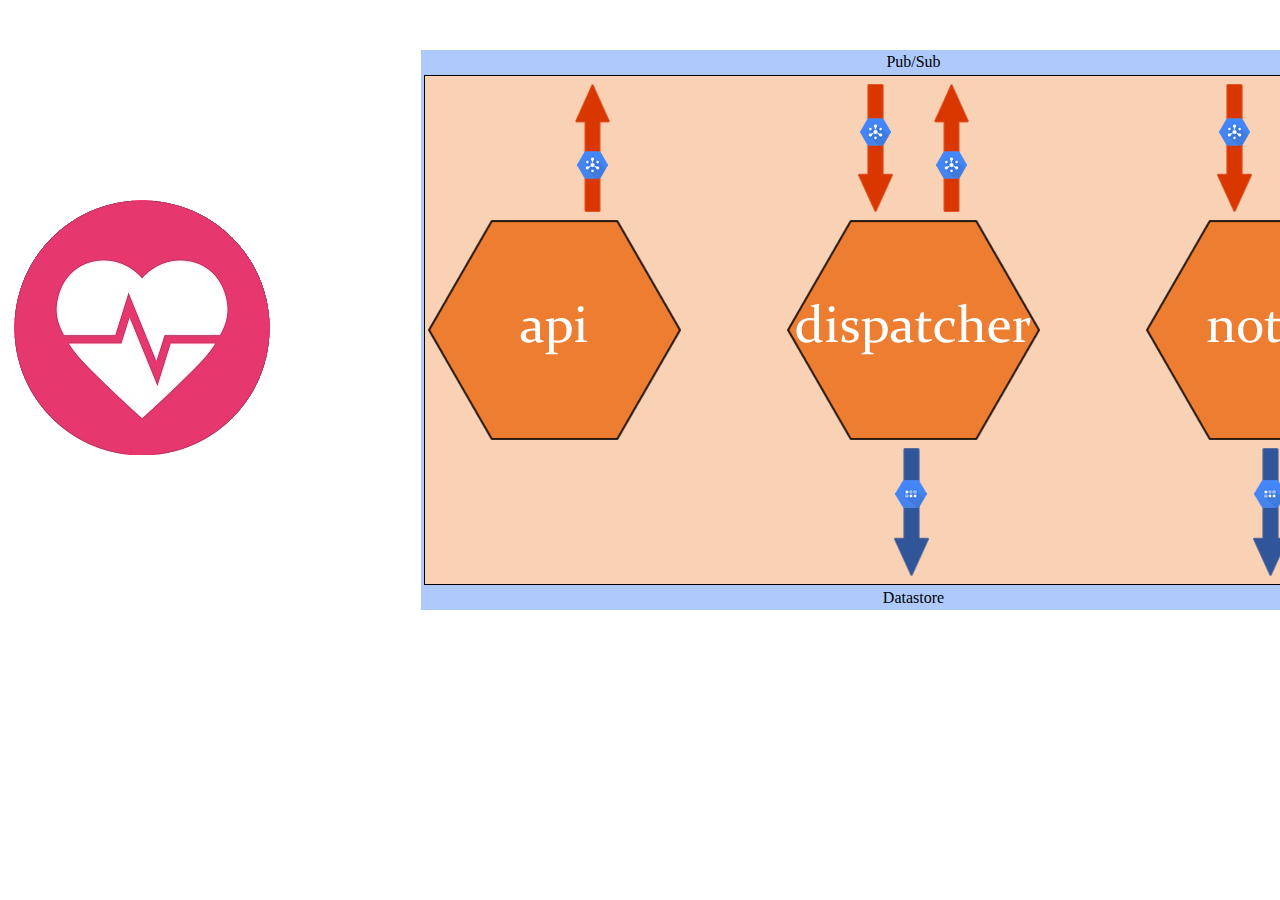
==== www/demo.html @ fe23e0cb "Initial demo page" ====
<!DOCTYPE html>
<html lang="en">
  <head>
    <meta charset="utf-8">
    <meta name="viewport" content="width=device-width, initial-scale=1, shrink-to-fit=no">
    <meta name="description" content="">
    <meta name="author" content="Mario Medeiros">
    <link rel="icon" href="favicon.ico">
    <title>xall.cloud</title>

    <link href="./demo.css" rel="stylesheet">

    <script src="./script.js"></script>
  </head>

  <body>
            
        <table class="mainTable">
                <tbody>
                <tr>
                <td style="text-align: center; vertical-align: middle;">
                       
                    <table class="callpointTable"><tbody><tr><td>
                            <img onclick="toggleCPT()" id="cpt" class="cpt" src="./callpoint.fw.png" alt="coracao">
                    </td><td>
                            <img id="barra-cp-fixed-initial" class="imNext" src="./blank140x140.png">
                    </td></tr></tbody></tr></table>

                         
                </td>
                <td>
                    
                        <table class="servicesTable">
                                <tbody>
                                <tr>
                                <td>Pub/Sub</td>
                                </tr>
                                <tr>
                                <td>
                                    
                                        <table class="svcTable">
                                                <tr>
                                                    <td><img id="barra-cp-fixed-initial" class="imNext" src="./svc-top-p1.png"><img id="barra-cp-progress1" class="imNext" src="./svc-top-out.png"></td>
                                                    <td>&nbsp;</td>
                                                    <td><img id="barra-cp-fixed-initial" class="imNext" src="./svc-top-in.png"><img id="barra-cp-progress1" class="imNext" src="./svc-top-out.png"></td>
                                                    <td>&nbsp;</td>
                                                    <td><img id="barra-cp-fixed-initial" class="imNext" src="./svc-top-in.png"><img id="barra-cp-progress1" class="imNext" src="./svc-top-p2.png"></td>
                                                    </tr>
                                                    <tr>
                                                    <td><img id="barra-cp-fixed-initial" class="imNext" src="./service-api.png"></td>
                                                    <td>&nbsp;</td>
                                                    <td><img id="barra-cp-fixed-initial" class="imNext" src="./service-dispatcher.png"></td>
                                                    <td>&nbsp;</td>
                                                    <td><img id="barra-cp-fixed-initial" class="imNext" src="./service-notify.png"></td>
                                                </tr>
                                                <tr>
                                                        <td><img id="barra-cp-fixed-initial" class="imNext" src="./svc-bottom-p0.png"></td>
                                                        <td><img id="barra-cp-fixed-initial" class="imNext" src="./blank100x100.png"></td>
                                                        <td><img id="barra-cp-fixed-initial" class="imNext" src="./svc-bottom-out.png"></td>
                                                        <td><img id="barra-cp-fixed-initial" class="imNext" src="./blank100x100.png"></td>
                                                        <td><img id="barra-cp-fixed-initial" class="imNext" src="./svc-bottom-out.png"></td>
                                                </tr>
                                                </table>
                
                                </td>
                                </tr>
                                <tr>
                                <td>Datastore</td>
                                </tr>
                                </tbody>
                                </table>

                </td>
                <td>
                    

                        <td style="text-align: center; vertical-align: middle;">
                       
                                <table class="devicesTable">
                                        <tbody>
                                        <tr>
                                        <td><img id="barra-cp-fixed-initial" class="imNext" src="./blank100x100.png"></td>
                                        <td><img id="dev-phone" class="device" src="./device1.fw.png" alt="telefone do mario"></td>
                                        </tr>
                                        <tr>
                                        <td colspan="2"><img id="barra-cp-fixed-initial" class="imNext" src="./blank50x50.png"></td>
                                        </tr>
                                        <tr>
                                        <td colspan="2"><img id="barra-cp-fixed-initial" class="imNext" src="./blank50x50.png"></td>
                                        </tr>
                                        <tr>
                                        <td><img id="barra-cp-fixed-initial" class="imNext" src="./blank100x100.png"></td>
                                        <td><img id="dev-phone" class="device" src="./device2.fw.png" alt="telefone do mario"></td>
                                        </tr>
                                        </tbody>
                                        </table>
            
                                     
                            </td>

                </td>
                </tr>
                </tbody>
                </table>

        

    



  </body>
</html>
---- www/demo.css ----
table.svcTable {
    border: 1px solid rgb(0, 0, 0);
    background-color: #F9D1B5;
    width: 965px;
    height: 500px;
    text-align: center;
    padding: 0px 0px;
    font-size: 0;
  }
  table.svcTable td, table.svcTable th {
    padding: 0px 0px;
    font-size: 0;
  }

.imNext{
    display: block;
    float: left;
    font-size: 0;
}

table.servicesTable {
    border: 0px solid #FFFFFF;
    background-color: #AECAFC;
    text-align: center;
  }

  table.mainTable {
    border: 0px solid #FFFFFF;
    background-color: #FFFFFF;
    text-align: center;
  }
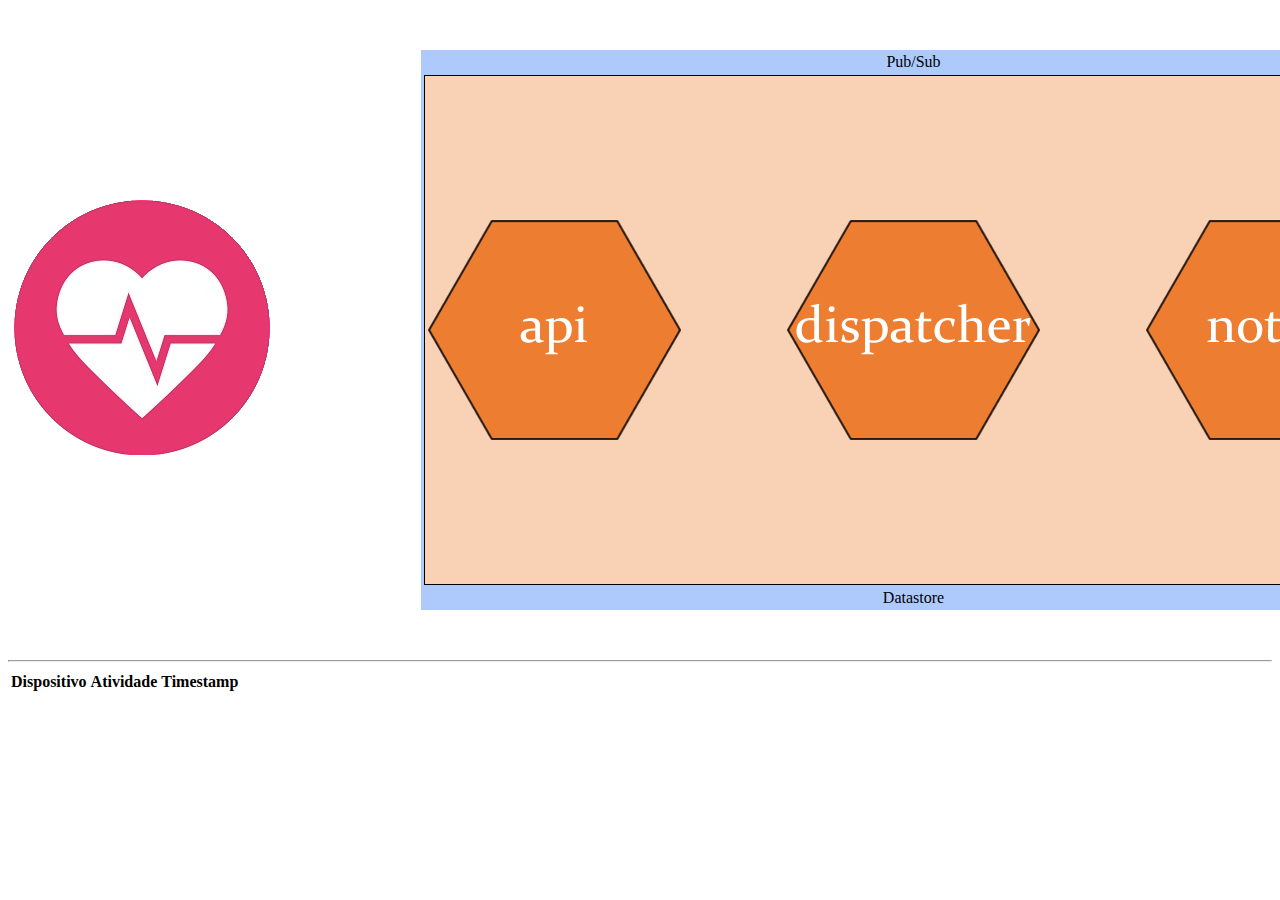
==== commit 73864ac1: "base before scripting" ====
--- a/www/demo.html
+++ b/www/demo.html
@@ -24,7 +24,7 @@
                     <table class="callpointTable"><tbody><tr><td>
                             <img onclick="toggleCPT()" id="cpt" class="cpt" src="./callpoint.fw.png" alt="coracao">
                     </td><td>
-                            <img id="barra-cp-fixed-initial" class="imNext" src="./blank140x140.png">
+                            <img id="cp-in" class="imNext" src="./dev-out-0.png">
                     </td></tr></tbody></tr></table>
 
                          
@@ -41,11 +41,11 @@
                                     
                                         <table class="svcTable">
                                                 <tr>
-                                                    <td><img id="barra-cp-fixed-initial" class="imNext" src="./svc-top-p1.png"><img id="barra-cp-progress1" class="imNext" src="./svc-top-out.png"></td>
+                                                    <td><img id="svc-api-top-in" class="imNext" src="./svc-top-p1.png"><img id="svc-api-top-out" class="imNext" src="./svc-top-p2.png"></td>
                                                     <td>&nbsp;</td>
-                                                    <td><img id="barra-cp-fixed-initial" class="imNext" src="./svc-top-in.png"><img id="barra-cp-progress1" class="imNext" src="./svc-top-out.png"></td>
+                                                    <td><img id="svc-dispatcher-top-in" class="imNext" src="./svc-top-p1.png"><img id="svc-dispatcher-top-out" class="imNext" src="./svc-top-p2.png"></td>
                                                     <td>&nbsp;</td>
-                                                    <td><img id="barra-cp-fixed-initial" class="imNext" src="./svc-top-in.png"><img id="barra-cp-progress1" class="imNext" src="./svc-top-p2.png"></td>
+                                                    <td><img id="svc-notify-top-in" class="imNext" src="./svc-top-p1.png"><img id="svc-notify-top-out" class="imNext" src="./svc-top-p2.png"></td>
                                                     </tr>
                                                     <tr>
                                                     <td><img id="barra-cp-fixed-initial" class="imNext" src="./service-api.png"></td>
@@ -55,11 +55,11 @@
                                                     <td><img id="barra-cp-fixed-initial" class="imNext" src="./service-notify.png"></td>
                                                 </tr>
                                                 <tr>
-                                                        <td><img id="barra-cp-fixed-initial" class="imNext" src="./svc-bottom-p0.png"></td>
-                                                        <td><img id="barra-cp-fixed-initial" class="imNext" src="./blank100x100.png"></td>
-                                                        <td><img id="barra-cp-fixed-initial" class="imNext" src="./svc-bottom-out.png"></td>
-                                                        <td><img id="barra-cp-fixed-initial" class="imNext" src="./blank100x100.png"></td>
-                                                        <td><img id="barra-cp-fixed-initial" class="imNext" src="./svc-bottom-out.png"></td>
+                                                        <td><img id="svc-api-bottom-out" class="imNext" src="./svc-bottom-p0.png"></td>
+                                                        <td><img class="imNext" src="./blank100x100.png"></td>
+                                                        <td><img id="svc-dispatcher-bottom-out" class="imNext" src="./svc-bottom-p0.png"></td>
+                                                        <td><img class="imNext" src="./blank100x100.png"></td>
+                                                        <td><img id="svc-notify-bottom-out" class="imNext" src="./svc-bottom-p0.png"></td>
                                                 </tr>
                                                 </table>
                 
@@ -80,17 +80,17 @@
                                 <table class="devicesTable">
                                         <tbody>
                                         <tr>
-                                        <td><img id="barra-cp-fixed-initial" class="imNext" src="./blank100x100.png"></td>
+                                        <td><img id="dev1-out" class="imNext" src="./dev-out-0.png"></td>
                                         <td><img id="dev-phone" class="device" src="./device1.fw.png" alt="telefone do mario"></td>
                                         </tr>
                                         <tr>
-                                        <td colspan="2"><img id="barra-cp-fixed-initial" class="imNext" src="./blank50x50.png"></td>
+                                        <td colspan="2"><img id="dev1-in" class="imNext" src="./dev1-in-0.png"></td>
                                         </tr>
                                         <tr>
-                                        <td colspan="2"><img id="barra-cp-fixed-initial" class="imNext" src="./blank50x50.png"></td>
+                                        <td colspan="2"><img id="barra-cp-fixed-initial" class="imNext" src="./dev2-in-0.png"></td>
                                         </tr>
                                         <tr>
-                                        <td><img id="barra-cp-fixed-initial" class="imNext" src="./blank100x100.png"></td>
+                                        <td><img id="dev2-out" class="imNext" src="./dev-out-0.png"></td>
                                         <td><img id="dev-phone" class="device" src="./device2.fw.png" alt="telefone do mario"></td>
                                         </tr>
                                         </tbody>
@@ -107,7 +107,25 @@
         
 
     
+                <hr>
 
+
+                <div class="activitie">
+                    <table id="table" class="tableList">
+                        <thead>
+                            <tr>
+                                <th>Dispositivo</th>
+                                <th>Atividade</th>
+                                <th>Timestamp</th>
+            
+                            </tr>
+                        </thead>
+                        <tbody id="table-body">
+            
+                        </tbody>
+                    </table>
+                </div>
+            
 
 
   </body>
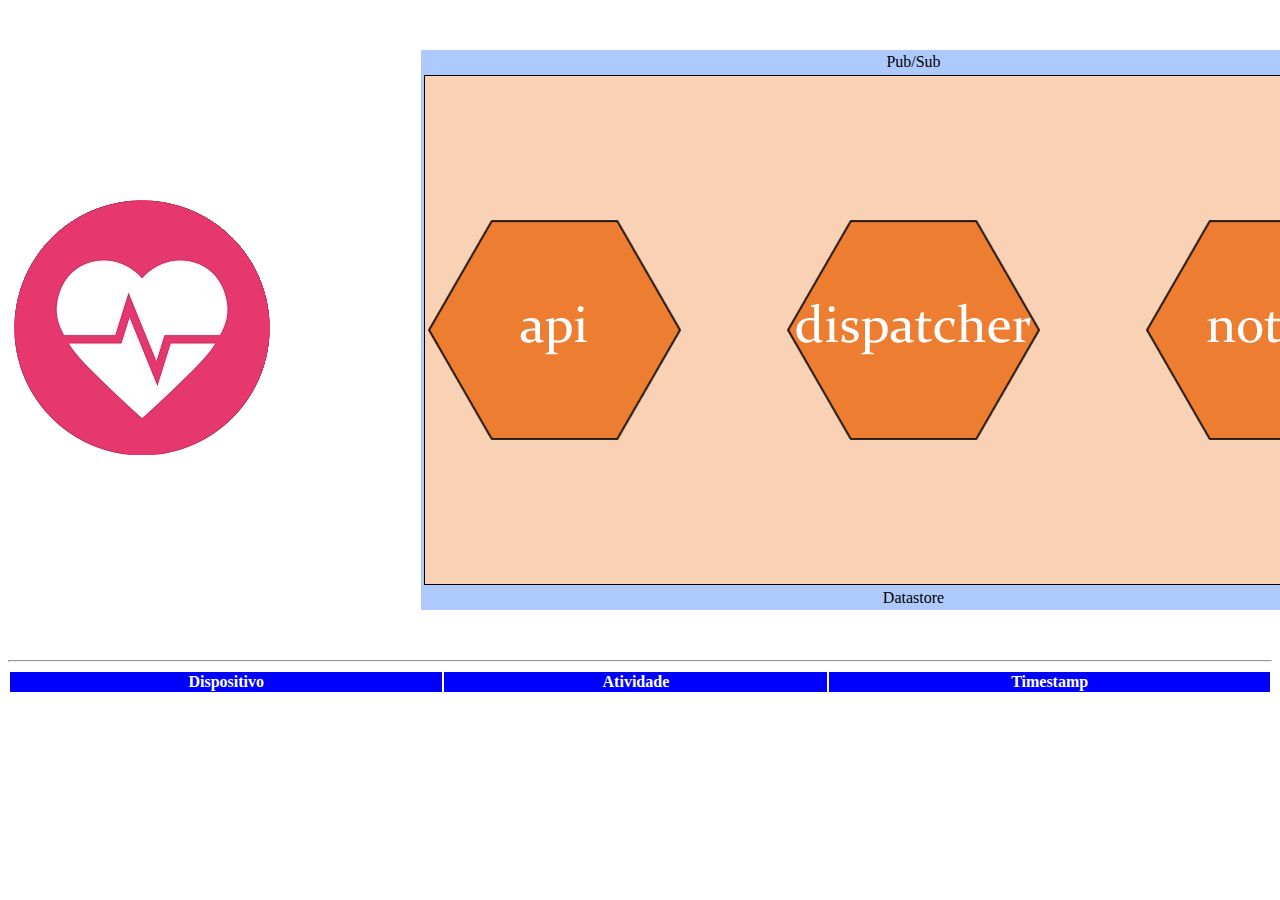
==== commit 7c45578e: "demo mode version 1" ====
--- a/www/demo.html
+++ b/www/demo.html
@@ -11,7 +11,7 @@
 
     <link href="./demo.css" rel="stylesheet">
 
-    <script src="./script.js"></script>
+    <script src="./demo.js"></script>
   </head>
 
   <body>
@@ -22,7 +22,7 @@
                 <td style="text-align: center; vertical-align: middle;">
                        
                     <table class="callpointTable"><tbody><tr><td>
-                            <img onclick="toggleCPT()" id="cpt" class="cpt" src="./callpoint.fw.png" alt="coracao">
+                            <img onclick="toggleCPT()" id="cpt" class="cpt" src="./callpoint-0.png" alt="Callpoint">
                     </td><td>
                             <img id="cp-in" class="imNext" src="./dev-out-0.png">
                     </td></tr></tbody></tr></table>
@@ -48,11 +48,11 @@
                                                     <td><img id="svc-notify-top-in" class="imNext" src="./svc-top-p1.png"><img id="svc-notify-top-out" class="imNext" src="./svc-top-p2.png"></td>
                                                     </tr>
                                                     <tr>
-                                                    <td><img id="barra-cp-fixed-initial" class="imNext" src="./service-api.png"></td>
+                                                    <td><img id="service-api" class="imNext" src="./service-api.png"></td>
                                                     <td>&nbsp;</td>
-                                                    <td><img id="barra-cp-fixed-initial" class="imNext" src="./service-dispatcher.png"></td>
+                                                    <td><img id="service-dispatcher" class="imNext" src="./service-dispatcher.png"></td>
                                                     <td>&nbsp;</td>
-                                                    <td><img id="barra-cp-fixed-initial" class="imNext" src="./service-notify.png"></td>
+                                                    <td><img id="service-notify" class="imNext" src="./service-notify.png"></td>
                                                 </tr>
                                                 <tr>
                                                         <td><img id="svc-api-bottom-out" class="imNext" src="./svc-bottom-p0.png"></td>
@@ -87,7 +87,7 @@
                                         <td colspan="2"><img id="dev1-in" class="imNext" src="./dev1-in-0.png"></td>
                                         </tr>
                                         <tr>
-                                        <td colspan="2"><img id="barra-cp-fixed-initial" class="imNext" src="./dev2-in-0.png"></td>
+                                        <td colspan="2"><img id="dev2-in" class="imNext" src="./dev2-in-0.png"></td>
                                         </tr>
                                         <tr>
                                         <td><img id="dev2-out" class="imNext" src="./dev-out-0.png"></td>
--- a/www/demo.css
+++ b/www/demo.css
@@ -30,4 +30,25 @@
     border: 0px solid #FFFFFF;
     background-color: #FFFFFF;
     text-align: center;
+  }
+
+
+
+  .cpt {
+    cursor: pointer;
+    border: 0px solid #fff;
+    /*border-radius: 150px;*/
+  }
+  
+  .cpt.activated {
+    border: 0px solid #fff;
+  }
+  
+  .tableList {
+      width: 100%;
+  }
+  
+  thead {
+      background: blue;
+      color: #fff;
   }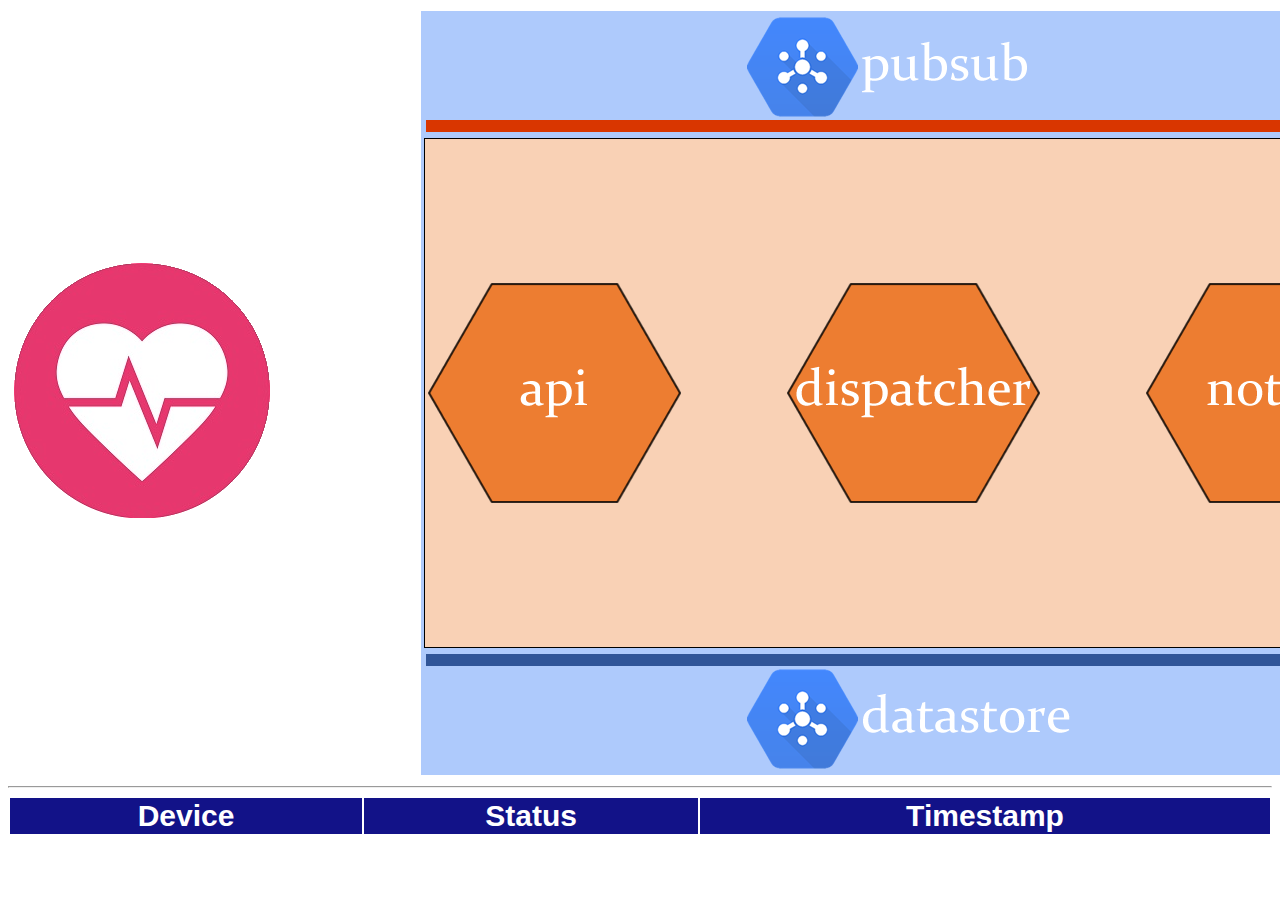
==== commit 87ed779c: "devo version 3" ====
--- a/www/demo.html
+++ b/www/demo.html
@@ -7,7 +7,7 @@
     <meta name="description" content="">
     <meta name="author" content="Mario Medeiros">
     <link rel="icon" href="favicon.ico">
-    <title>xall.cloud</title>
+    <title>xall.cloud - Demo</title>
 
     <link href="./demo.css" rel="stylesheet">
 
@@ -34,7 +34,20 @@
                         <table class="servicesTable">
                                 <tbody>
                                 <tr>
-                                <td>Pub/Sub</td>
+                                <td style="text-align: center; vertical-align: middle;">
+                                        
+                                        <table class="pubsubTable">
+                                                <tbody>
+                                                <tr>
+                                                <td><img src="./google-pubsub.png"></td>
+                                                </tr>
+                                                <tr>
+                                                <td class="redRow"><img src="./google-datastore-red.png"></td>
+                                                </tr>
+                                                </tbody>
+                                                </table>
+
+                                        </td>
                                 </tr>
                                 <tr>
                                 <td>
@@ -66,7 +79,19 @@
                                 </td>
                                 </tr>
                                 <tr>
-                                <td>Datastore</td>
+                                        <td style="text-align: center; vertical-align: middle;">
+                                        
+                                                <table class="datastoreTable">
+                                                        <tbody>
+                                                        <tr>
+                                                                <td class="blueRow"><img src="./google-datastore-blue.png"></td>
+                                                        </tr>
+                                                        <tr>
+                                                                <td><img src="./google-datastore.png"></td>
+                                                        </tr>
+                                                        </tbody>
+                                                        </table>
+                                                </td>
                                 </tr>
                                 </tbody>
                                 </table>
@@ -114,8 +139,8 @@
                     <table id="table" class="tableList">
                         <thead>
                             <tr>
-                                <th>Dispositivo</th>
-                                <th>Atividade</th>
+                                <th>Device</th>
+                                <th>Status</th>
                                 <th>Timestamp</th>
             
                             </tr>
--- a/www/demo.css
+++ b/www/demo.css
@@ -44,11 +44,58 @@
     border: 0px solid #fff;
   }
   
+
+  .activitie{
+    font-family: Constantia, "Helvetica Neue", Helvetica, Arial, sans-serif;
+    font-size: 30px;
+  }
+
   .tableList {
       width: 100%;
   }
   
   thead {
-      background: blue;
+      background: rgb(18, 18, 136);
       color: #fff;
+  }
+
+  .redRow {
+    background: #D93600;
+    color: #fff;
+}
+
+.blueRow {
+  background: #305598;
+  color: #fff;
+}
+
+.pubsubTable {
+  width: 100%;
+  border: 0px solid rgb(0, 0, 0);
+    text-align: center;
+    padding: 0px 0px;
+    font-size: 0;
+}
+
+.datastoreTable {
+  width: 100%;
+  border: 0px solid rgb(0, 0, 0);
+    text-align: center;
+    padding: 0px 0px;
+    font-size: 0;
+}
+
+.redRowState {
+  background: #D93600;
+  color: #fff;
+}
+
+.blueRowState {
+background: #305598;
+color: #fff;
+}
+
+.blackRowState {
+  background: #ffffff;
+  color: #000000;
   }